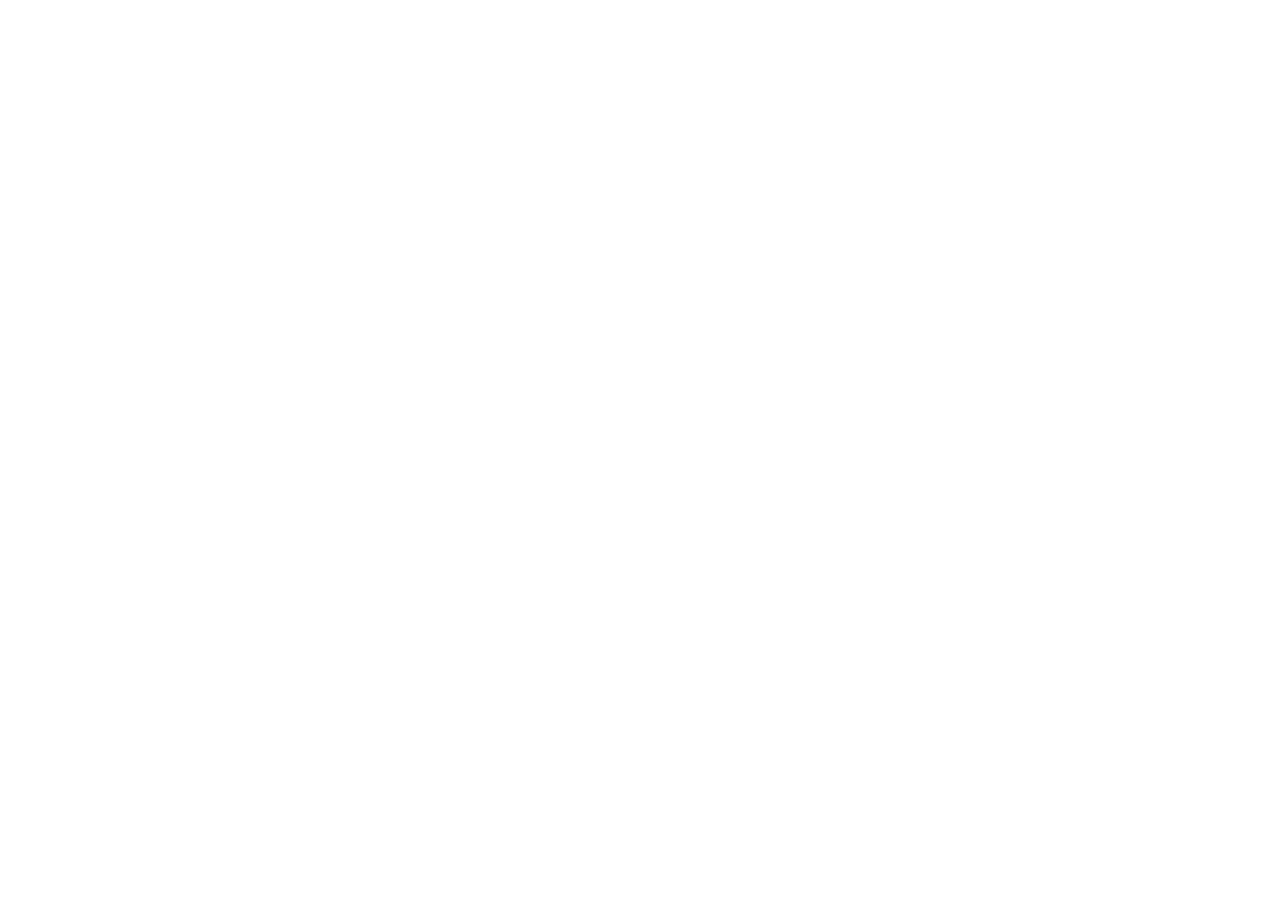
==== index.html @ e5112fba "criei a página local" ====
<!DOCTYPE html>
<html lang="pt-br">
<head>
    <meta charset="UTF-8">
    <meta name="viewport" content="width=device-width, initial-scale=1.0">
    <title>Projeto Redes Sociais</title>
    <link rel="shortcut icon" href="favicon.ico" type="image/x-icon">
</head>
<body>
    
</body>
</html>
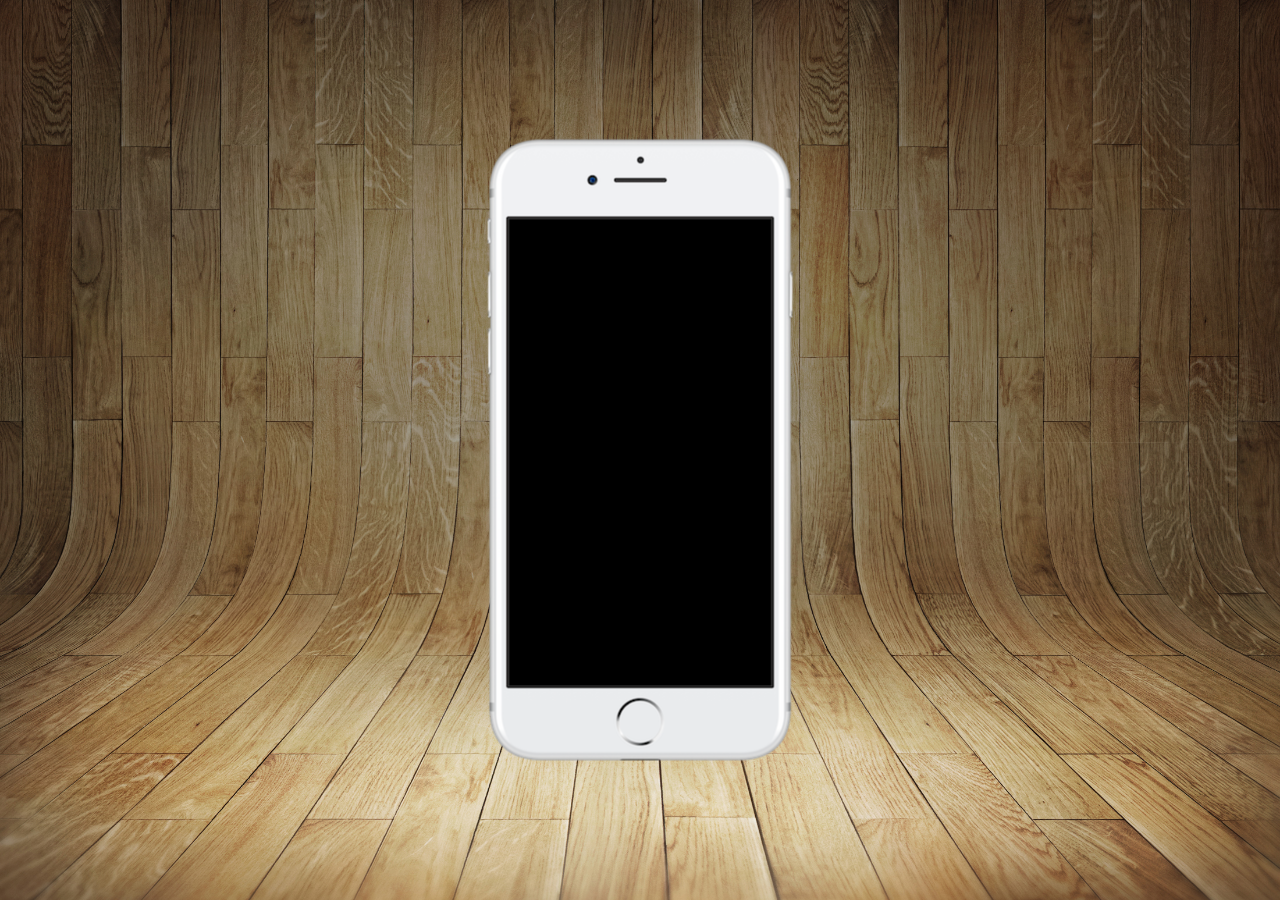
==== commit 5ae0e775: "começo do site" ====
--- a/index.html
+++ b/index.html
@@ -5,8 +5,16 @@
     <meta name="viewport" content="width=device-width, initial-scale=1.0">
     <title>Projeto Redes Sociais</title>
     <link rel="shortcut icon" href="favicon.ico" type="image/x-icon">
+    <link rel="stylesheet" href="estilos/style.css">
 </head>
 <body>
-    
+    <main>
+        <section id="telefone">
+
+        </section>
+        <section id="redes-sociais">
+
+        </section>
+    </main>
 </body>
 </html>--- a/estilos/style.css
+++ b/estilos/style.css
@@ -0,0 +1,34 @@
+@charset "UTF-8";
+
+* {
+    margin: 0px;
+    padding: 0px;
+    font-family: Arial, Helvetica, sans-serif;
+}
+
+html, body {
+    height: 100vh;
+    width: 100vw;
+}
+
+body {
+    background: url('../imagens/fundo-madeira.jpg') no-repeat top center;
+    background-size: cover;
+    background-attachment: fixed;
+}
+
+main {
+    height: 100vh;
+    width: 100vw;
+}
+
+section#telefone {
+    position: absolute;
+    top: 50%;
+    left: 50%;
+    transform: translate(-50%, -50%);
+    height: 627px;
+    width: 311px;
+    background-color: lightblue;
+    background: url('../imagens/frame-iphone.png') no-repeat;
+}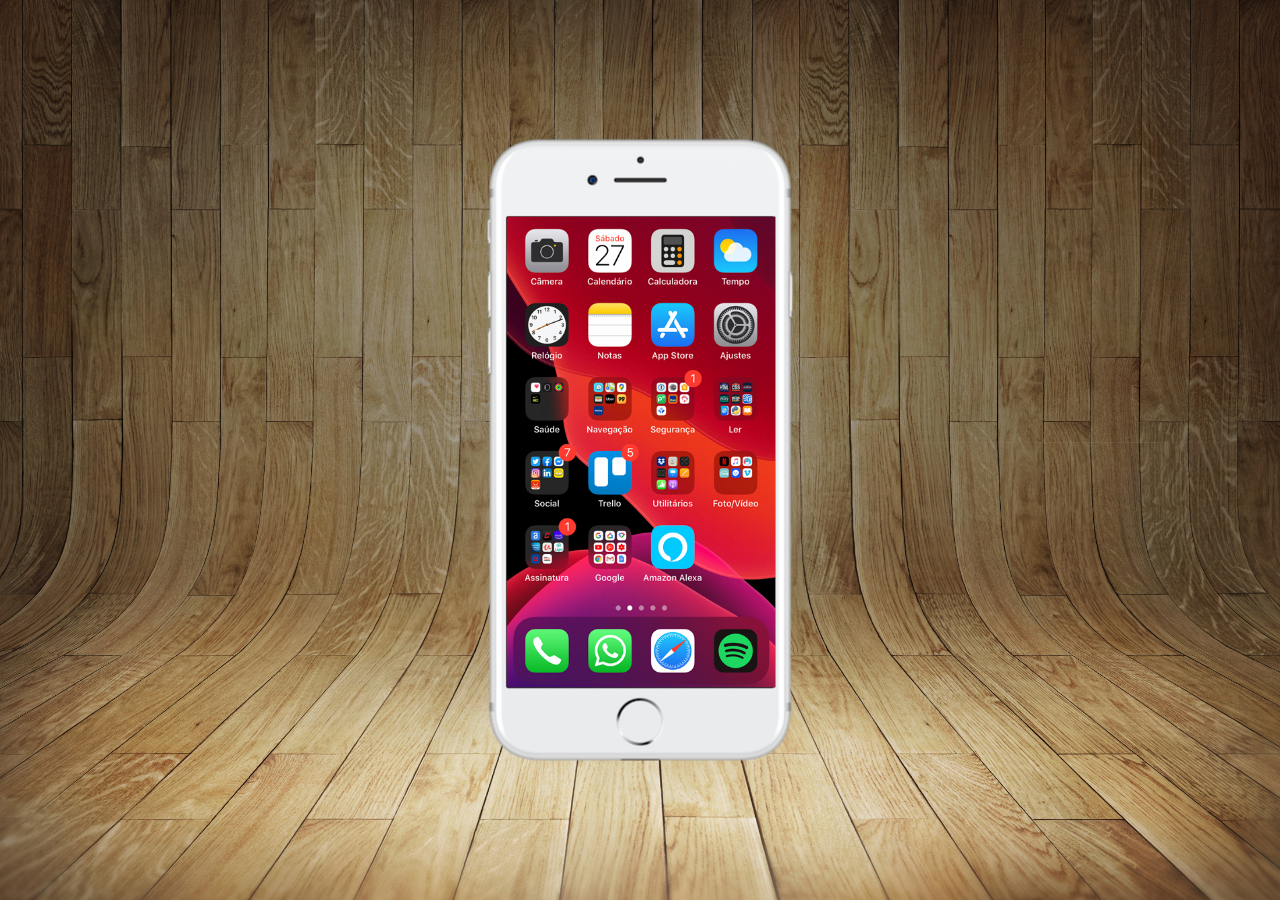
==== commit 2a487614: "criei a tela home" ====
--- a/index.html
+++ b/index.html
@@ -10,7 +10,7 @@
 <body>
     <main>
         <section id="telefone">
-
+            <iframe src="home.html" name="tela" id="tela" frameborder="0"></iframe>
         </section>
         <section id="redes-sociais">
 
--- a/estilos/style.css
+++ b/estilos/style.css
@@ -31,4 +31,12 @@
     width: 311px;
     background-color: lightblue;
     background: url('../imagens/frame-iphone.png') no-repeat;
+}
+
+iframe#tela {
+    position: relative;
+    top: 80px;
+    left: 22px;
+    width: 269px;
+    height: 471px;
 }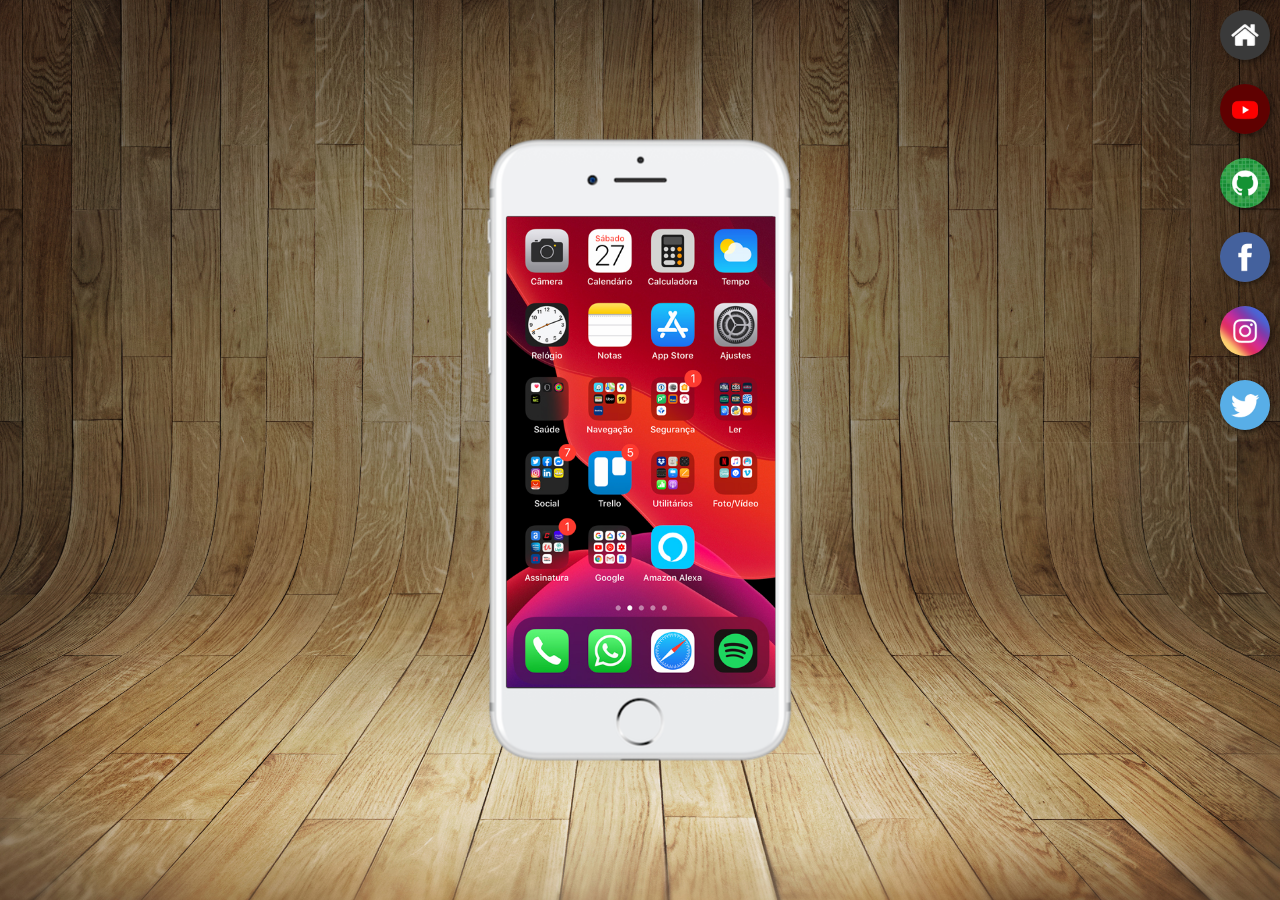
==== commit 15788195: "criei botões na lateral" ====
--- a/index.html
+++ b/index.html
@@ -10,10 +10,17 @@
 <body>
     <main>
         <section id="telefone">
-            <iframe src="home.html" name="tela" id="tela" frameborder="0"></iframe>
+            <iframe src="home.html" name="tela" id="tela" frameborder="0">
+                Seu navegador não é compatível com isso.
+            </iframe>
         </section>
         <section id="redes-sociais">
-
+            <a href="#" target="tela"><img src="imagens/logo-home.jpg" alt="Home"></a><br>
+            <a href="#" target="tela"><img src="imagens/logo-youtube.jpg" alt="YouTube"></a><br>
+            <a href="#" target="tela"><img src="imagens/logo-github.jpg" alt="GitHub"></a><br>
+            <a href="#" target="tela"><img src="imagens/logo-facebook.jpg" alt="Facebook"></a><br>
+            <a href="#" target="tela"><img src="imagens/logo-instagram.jpg" alt="Instagram"></a><br>
+            <a href="#" target="tela"><img src="imagens/logo-twitter.jpg" alt="Twitter"></a>
         </section>
     </main>
 </body>
--- a/estilos/style.css
+++ b/estilos/style.css
@@ -39,4 +39,24 @@
     left: 22px;
     width: 269px;
     height: 471px;
+}
+
+section#redes-sociais {
+    text-align: right;
+}
+
+section#redes-sociais img {
+    width: 50px;
+    height: 50px;
+    margin: 10px;
+    border-radius: 50%;
+    box-shadow: 2px 2px 5px rgba(0, 0, 0, 0.445);
+    box-sizing: border-box;
+}
+
+section#redes-sociais img:hover {
+    border: 1px solid rgba(255, 255, 255, 0.252);
+    transform: translate(-3px -3px);
+    box-shadow: 5px 5px 10px rgba(0, 0, 0, 0.445);
+    transition: transform .5s, border 1s;
 }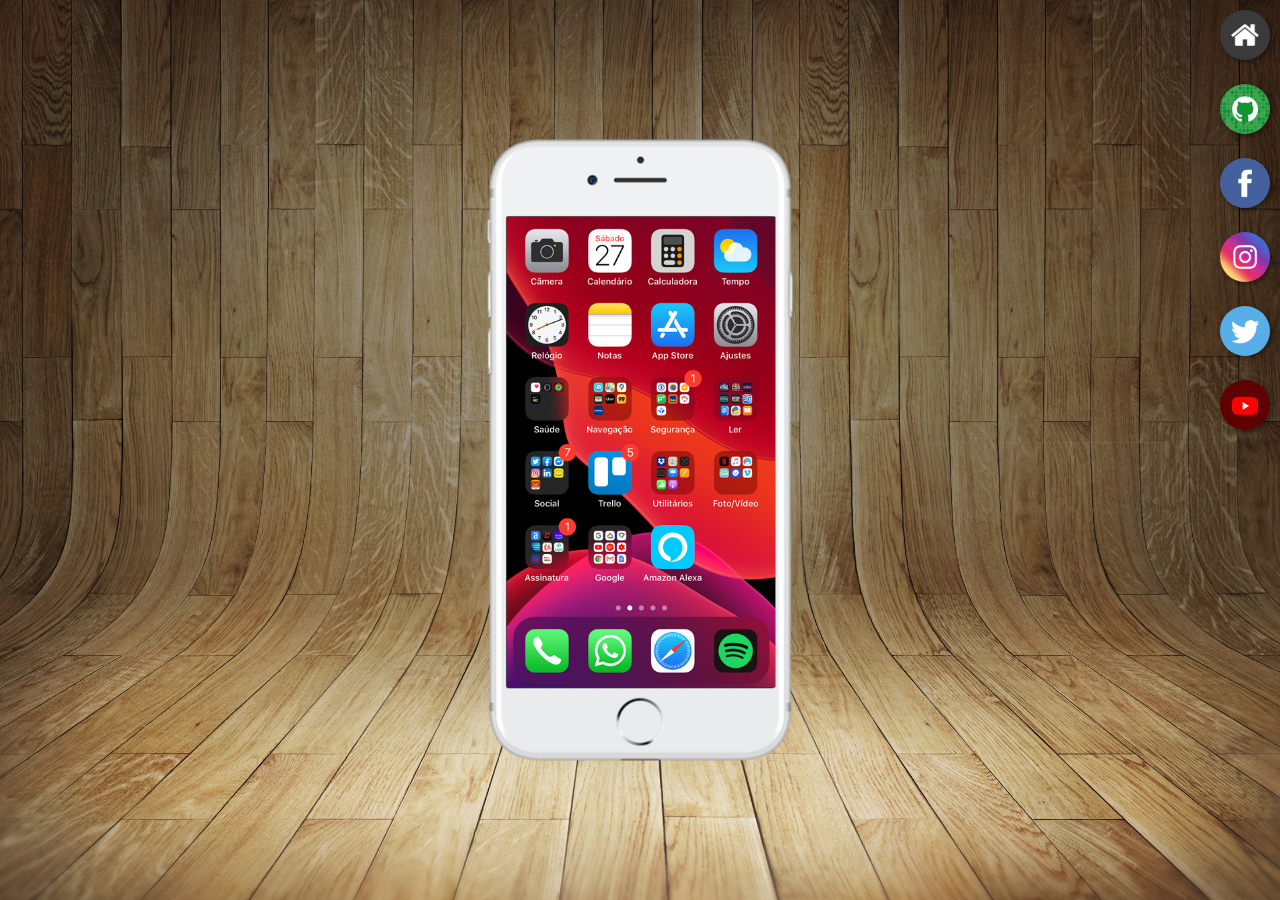
==== commit 3826c65d: "fiz alguns botões clicar" ====
--- a/index.html
+++ b/index.html
@@ -15,12 +15,12 @@
             </iframe>
         </section>
         <section id="redes-sociais">
-            <a href="#" target="tela"><img src="imagens/logo-home.jpg" alt="Home"></a><br>
-            <a href="#" target="tela"><img src="imagens/logo-youtube.jpg" alt="YouTube"></a><br>
-            <a href="#" target="tela"><img src="imagens/logo-github.jpg" alt="GitHub"></a><br>
+            <a href="home.html" target="tela"><img src="imagens/logo-home.jpg" alt="Home"></a><br>
+            <a href="github.html" target="tela"><img src="imagens/logo-github.jpg" alt="GitHub"></a><br>
             <a href="#" target="tela"><img src="imagens/logo-facebook.jpg" alt="Facebook"></a><br>
-            <a href="#" target="tela"><img src="imagens/logo-instagram.jpg" alt="Instagram"></a><br>
-            <a href="#" target="tela"><img src="imagens/logo-twitter.jpg" alt="Twitter"></a>
+            <a href="instagram.html" target="tela"><img src="imagens/logo-instagram.jpg" alt="Instagram"></a><br>
+            <a href="#" target="tela"><img src="imagens/logo-twitter.jpg" alt="Twitter"></a><br>
+            <a href="youtube.html" target="tela"><img src="imagens/logo-youtube.jpg" alt="YouTube"></a>
         </section>
     </main>
 </body>
--- a/estilos/style.css
+++ b/estilos/style.css
@@ -55,8 +55,7 @@
 }
 
 section#redes-sociais img:hover {
-    border: 1px solid rgba(255, 255, 255, 0.252);
     transform: translate(-3px -3px);
     box-shadow: 5px 5px 10px rgba(0, 0, 0, 0.445);
-    transition: transform .5s, border 1s;
+    transition: transform 3s, border 1s;
 }